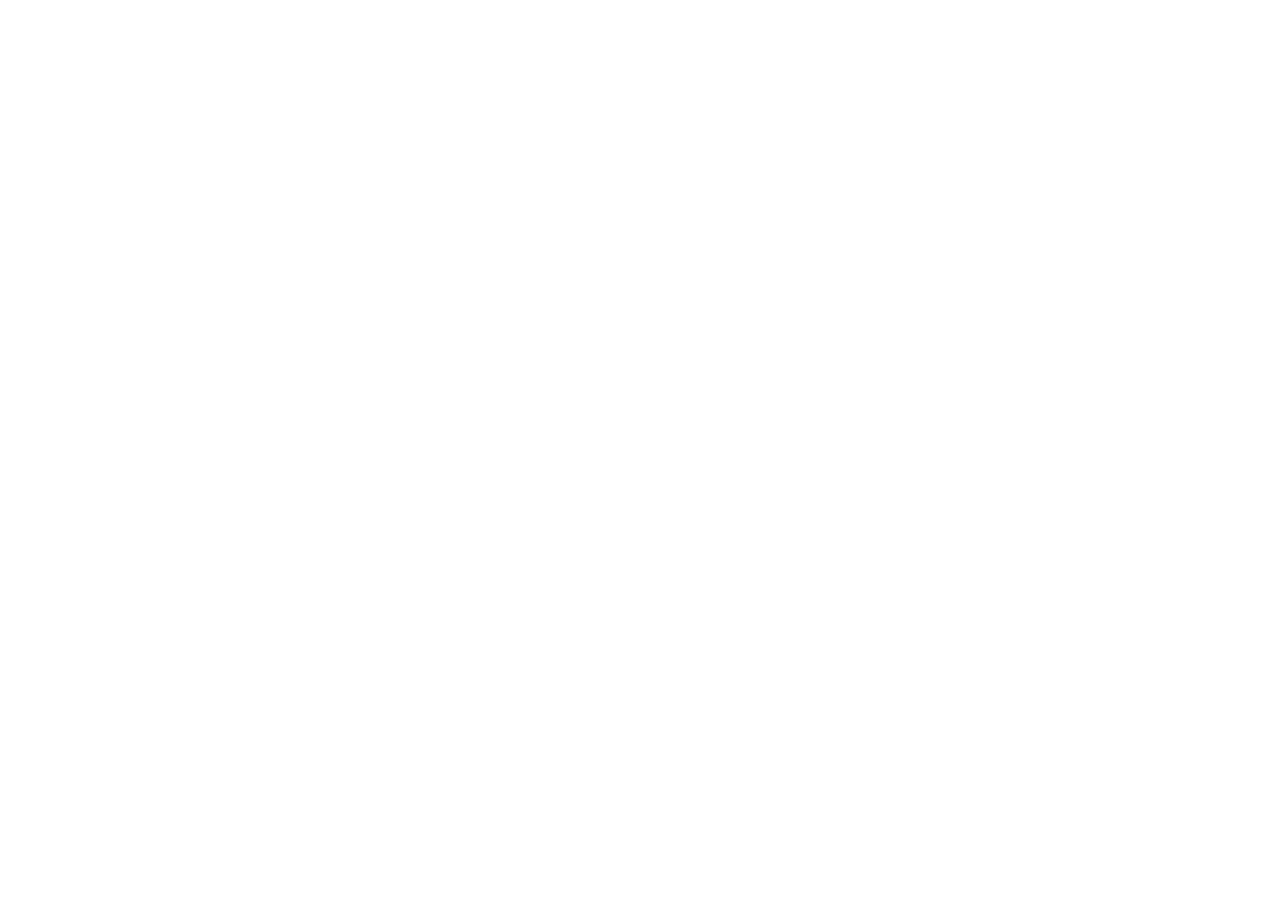
==== html-modules/index.html @ 04733ac5 "add html module" ====
<!DOCTYPE html>
<html lang="en">
<head>
    <meta charset="UTF-8">
    <meta http-equiv="X-UA-Compatible" content="IE=edge">
    <meta name="viewport" content="width=device-width, initial-scale=1.0">
    <title>HTML | Module</title>
</head>
<body>
    
    
</body>
</html>
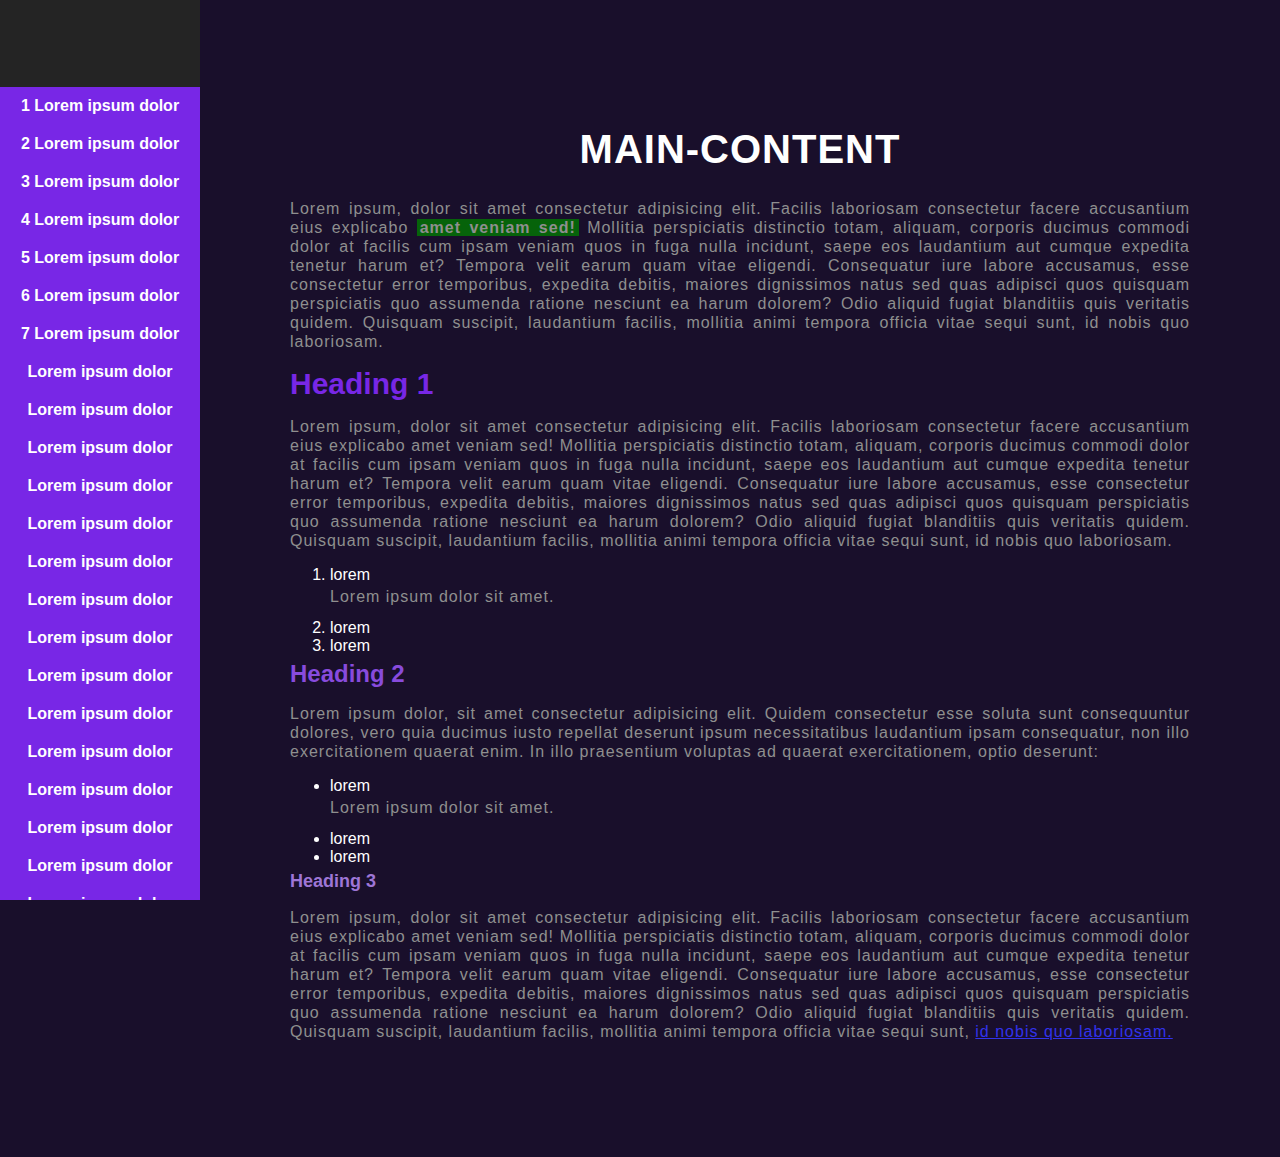
==== commit 675d71ae: "css config" ====
--- a/html-modules/index.html
+++ b/html-modules/index.html
@@ -1,13 +1,119 @@
 <!DOCTYPE html>
 <html lang="en">
-<head>
-    <meta charset="UTF-8">
-    <meta http-equiv="X-UA-Compatible" content="IE=edge">
-    <meta name="viewport" content="width=device-width, initial-scale=1.0">
+  <head>
+    <meta charset="UTF-8" />
+    <meta http-equiv="X-UA-Compatible" content="IE=edge" />
+    <meta name="viewport" content="width=device-width, initial-scale=1.0" />
     <title>HTML | Module</title>
-</head>
-<body>
-    
-    
-</body>
-</html>+    <link rel="stylesheet" href="./assets/css/main.css" />
+  </head>
+  <body>
+
+    <!-- content -->
+    <section id="content">
+      <div class="menu-slidedown">
+        <div class="container">
+          <div class="module">
+            <a href="#">1 Lorem ipsum dolor</a>
+            <a href="#">2 Lorem ipsum dolor</a>
+            <a href="#">3 Lorem ipsum dolor</a>
+            <a href="#">4 Lorem ipsum dolor</a>
+            <a href="#">5 Lorem ipsum dolor</a>
+            <a href="#">6 Lorem ipsum dolor</a>
+            <a href="#">7 Lorem ipsum dolor</a>
+            <a href="#">Lorem ipsum dolor</a>
+            <a href="#">Lorem ipsum dolor</a>
+            <a href="#">Lorem ipsum dolor</a>
+            <a href="#">Lorem ipsum dolor</a>
+            <a href="#">Lorem ipsum dolor</a>
+            <a href="#">Lorem ipsum dolor</a>
+            <a href="#">Lorem ipsum dolor</a>
+            <a href="#">Lorem ipsum dolor</a>
+            <a href="#">Lorem ipsum dolor</a>
+            <a href="#">Lorem ipsum dolor</a>
+            <a href="#">Lorem ipsum dolor</a>
+            <a href="#">Lorem ipsum dolor</a>
+            <a href="#">Lorem ipsum dolor</a>
+            <a href="#">Lorem ipsum dolor</a>
+            <a href="#">Lorem ipsum dolor</a>
+            <a href="#">Lorem ipsum dolor</a>
+            <a href="#">Lorem ipsum dolor</a>
+          </div>
+        </div>
+      </div>
+      <div class="main-content">
+        <div class="container">
+          <p class="title">main-content</p>
+          <p>
+            Lorem ipsum, dolor sit amet consectetur adipisicing elit. Facilis
+            laboriosam consectetur facere accusantium eius explicabo
+            <b>amet veniam sed!</b> Mollitia perspiciatis distinctio totam,
+            aliquam, corporis ducimus commodi dolor at facilis cum ipsam veniam
+            quos in fuga nulla incidunt, saepe eos laudantium aut cumque
+            expedita tenetur harum et? Tempora velit earum quam vitae eligendi.
+            Consequatur iure labore accusamus, esse consectetur error
+            temporibus, expedita debitis, maiores dignissimos natus sed quas
+            adipisci quos quisquam perspiciatis quo assumenda ratione nesciunt
+            ea harum dolorem? Odio aliquid fugiat blanditiis quis veritatis
+            quidem. Quisquam suscipit, laudantium facilis, mollitia animi
+            tempora officia vitae sequi sunt, id nobis quo laboriosam.
+          </p>
+          <h1>heading 1</h1>
+          <p>
+            Lorem ipsum, dolor sit amet consectetur adipisicing elit. Facilis
+            laboriosam consectetur facere accusantium eius explicabo amet veniam
+            sed! Mollitia perspiciatis distinctio totam, aliquam, corporis
+            ducimus commodi dolor at facilis cum ipsam veniam quos in fuga nulla
+            incidunt, saepe eos laudantium aut cumque expedita tenetur harum et?
+            Tempora velit earum quam vitae eligendi. Consequatur iure labore
+            accusamus, esse consectetur error temporibus, expedita debitis,
+            maiores dignissimos natus sed quas adipisci quos quisquam
+            perspiciatis quo assumenda ratione nesciunt ea harum dolorem? Odio
+            aliquid fugiat blanditiis quis veritatis quidem. Quisquam suscipit,
+            laudantium facilis, mollitia animi tempora officia vitae sequi sunt,
+            id nobis quo laboriosam.
+          </p>
+          <ol>
+            <li>
+              lorem
+              <p>Lorem ipsum dolor sit amet.</p>
+            </li>
+            <li>lorem</li>
+            <li>lorem</li>
+          </ol>
+          <h2>heading 2</h2>
+          <p>
+            Lorem ipsum dolor, sit amet consectetur adipisicing elit. Quidem
+            consectetur esse soluta sunt consequuntur dolores, vero quia ducimus
+            iusto repellat deserunt ipsum necessitatibus laudantium ipsam
+            consequatur, non illo exercitationem quaerat enim. In illo
+            praesentium voluptas ad quaerat exercitationem, optio deserunt:
+          </p>
+          <ul>
+            <li>
+              lorem
+              <p>Lorem ipsum dolor sit amet.</p>
+            </li>
+            <li>lorem</li>
+            <li>lorem</li>
+          </ul>
+          <h3>heading 3</h3>
+          <p>
+            Lorem ipsum, dolor sit amet consectetur adipisicing elit. Facilis
+            laboriosam consectetur facere accusantium eius explicabo amet veniam
+            sed! Mollitia perspiciatis distinctio totam, aliquam, corporis
+            ducimus commodi dolor at facilis cum ipsam veniam quos in fuga nulla
+            incidunt, saepe eos laudantium aut cumque expedita tenetur harum et?
+            Tempora velit earum quam vitae eligendi. Consequatur iure labore
+            accusamus, esse consectetur error temporibus, expedita debitis,
+            maiores dignissimos natus sed quas adipisci quos quisquam
+            perspiciatis quo assumenda ratione nesciunt ea harum dolorem? Odio
+            aliquid fugiat blanditiis quis veritatis quidem. Quisquam suscipit,
+            laudantium facilis, mollitia animi tempora officia vitae sequi sunt,
+            <a href="#">id nobis quo laboriosam.</a>
+          </p>
+        </div>
+      </div>
+    </section>
+  </body>
+</html>
--- a/html-modules/assets/css/main.css
+++ b/html-modules/assets/css/main.css
@@ -0,0 +1,232 @@
+nav {
+  width: 360px;
+  height: -moz-max-content;
+  height: max-content;
+  position: fixed;
+  right: -185px;
+  color: white;
+  top: 30px;
+  display: flex;
+  flex-direction: column;
+  align-items: center;
+  font-family: "Montserrat Alternates", sans-serif;
+  font-weight: 500;
+  z-index: 100;
+}
+nav .top-nav {
+  width: 100%;
+  height: -moz-max-content;
+  height: max-content;
+  display: flex;
+  justify-content: flex-start;
+}
+nav .top-nav .menu-icon {
+  margin-bottom: 30px;
+  width: -moz-max-content;
+  width: max-content;
+  height: -moz-max-content;
+  height: max-content;
+  cursor: default;
+}
+nav .top-nav .menu-icon span {
+  font-size: 35px;
+}
+nav .top-nav .theme-switcher {
+  width: -moz-max-content;
+  width: max-content;
+  height: 40px;
+  margin-left: 20px;
+  display: flex;
+  justify-content: center;
+  align-items: center;
+}
+nav .top-nav .theme-switcher .container-switcher {
+  width: 40px;
+  height: -moz-max-content;
+  height: max-content;
+  border-radius: 20px;
+  padding: 1px;
+  border: 1px solid white;
+}
+nav .top-nav .theme-switcher .container-switcher .switcher {
+  width: 18px;
+  height: 18px;
+  border-radius: 20px;
+  background-color: white;
+  margin-left: 0px;
+  transition: 0.5s cubic-bezier(0.165, 0.84, 0.44, 1);
+}
+nav .top-nav .theme-switcher .container-icon-theme {
+  width: 40px;
+  height: 40px;
+  display: flex;
+  justify-content: center;
+  align-items: center;
+  margin-left: 5px;
+}
+nav .top-nav .theme-switcher .container-icon-theme span {
+  font-size: 35px;
+  font-weight: 500;
+  color: orange;
+}
+nav .nav-bar {
+  width: 100%;
+  height: -moz-max-content;
+  height: max-content;
+}
+nav .nav-bar .nav-link {
+  width: 50%;
+  margin-bottom: 5px;
+  border-radius: 5px 0 0 5px;
+  overflow: hidden;
+}
+nav .nav-bar .nav-link.first {
+  transition: 0.3s cubic-bezier(0.2, 0.99, 0.58, 0.98);
+  margin-left: 175px;
+  margin-left: 175px;
+}
+nav .nav-bar .nav-link.second {
+  transition: 0.3s cubic-bezier(0.2, 0.99, 0.58, 0.98) 0.1s;
+  margin-left: 175px;
+}
+nav .nav-bar .nav-link.third {
+  transition: 0.3s cubic-bezier(0.2, 0.99, 0.58, 0.98) 0.2s;
+  margin-left: 175px;
+}
+nav .nav-bar .nav-link.fourth {
+  transition: 0.3s cubic-bezier(0.2, 0.99, 0.58, 0.98) 0.3s;
+  margin-left: 175px;
+}
+nav .nav-bar .nav-link.fifth {
+  transition: 0.3s cubic-bezier(0.2, 0.99, 0.58, 0.98) 0.4s;
+  margin-left: 175px;
+}
+nav .nav-bar .nav-link:hover a {
+  background-color: white;
+  color: #7827e6;
+}
+nav .nav-bar .nav-link a {
+  display: inline-block;
+  width: 100%;
+  padding: 15px 25px;
+  text-decoration: none;
+  background-color: #7827e6;
+  color: white;
+}
+
+section#content {
+  width: 100%;
+  height: -moz-max-content;
+  height: max-content;
+  display: flex;
+  flex-direction: row;
+  position: relative;
+}
+section#content .main-content {
+  width: 100%;
+  height: -moz-max-content;
+  height: max-content;
+  margin-left: 200px;
+  padding: 100px 0;
+}
+section#content .main-content .container {
+  width: 900px;
+  height: -moz-max-content;
+  height: max-content;
+  margin: auto;
+}
+section#content .main-content .container .title {
+  text-align: center;
+  color: white;
+  font-size: 40px;
+  text-transform: uppercase;
+  font-weight: 900;
+}
+section#content .main-content .container h1, section#content .main-content .container h2, section#content .main-content .container h3 {
+  text-transform: capitalize;
+  margin: 5px 0 0;
+}
+section#content .main-content .container h1 {
+  font-size: 30px;
+  color: #7827e6;
+}
+section#content .main-content .container h2 {
+  font-size: 24px;
+  color: #884bdd;
+}
+section#content .main-content .container h3 {
+  font-size: 18px;
+  color: #9e76d6;
+}
+section#content .main-content .container p {
+  color: rgb(143, 143, 143);
+  letter-spacing: 1px;
+  line-height: 19px;
+  text-align: justify;
+}
+section#content .main-content .container a {
+  color: rgb(50, 50, 235);
+}
+section#content .main-content .container b {
+  background-color: rgba(0, 128, 0, 0.753);
+  padding: 0 3px;
+}
+section#content .main-content .container ol, section#content .main-content .container ul {
+  margin: 0;
+}
+section#content .main-content .container li {
+  color: white;
+}
+section#content .main-content .container li p {
+  margin: 3px 0 13px;
+}
+section#content .main-content .container .img-intro {
+  width: 200px;
+  height: -moz-max-content;
+  height: max-content;
+}
+section#content .menu-slidedown {
+  width: 200px;
+  height: 100vh;
+  position: fixed;
+  background-color: rgb(36, 36, 36);
+}
+section#content .menu-slidedown .container {
+  width: 100%;
+  height: 100vh;
+  display: flex;
+  justify-content: center;
+  flex-direction: column;
+  overflow: auto;
+}
+section#content .menu-slidedown .container .module {
+  width: 100%;
+  height: -moz-max-content;
+  height: max-content;
+  height: max-content;
+  display: flex;
+  justify-content: center;
+  flex-direction: column;
+  padding-top: 185px;
+}
+section#content .menu-slidedown .container .module a {
+  width: 100%;
+  height: 100%;
+  padding: 10px 0;
+  text-decoration: none;
+  font-weight: 600;
+  text-align: center;
+  color: white;
+  background-color: #7827e6;
+}
+section#content .menu-slidedown .container .module a:hover {
+  color: #7827e6;
+  background-color: whitesmoke;
+}
+
+body {
+  padding: 0;
+  margin: 0;
+  background-color: #190f2b;
+  font-family: "Montserrat", sans-serif;
+}/*# sourceMappingURL=main.css.map */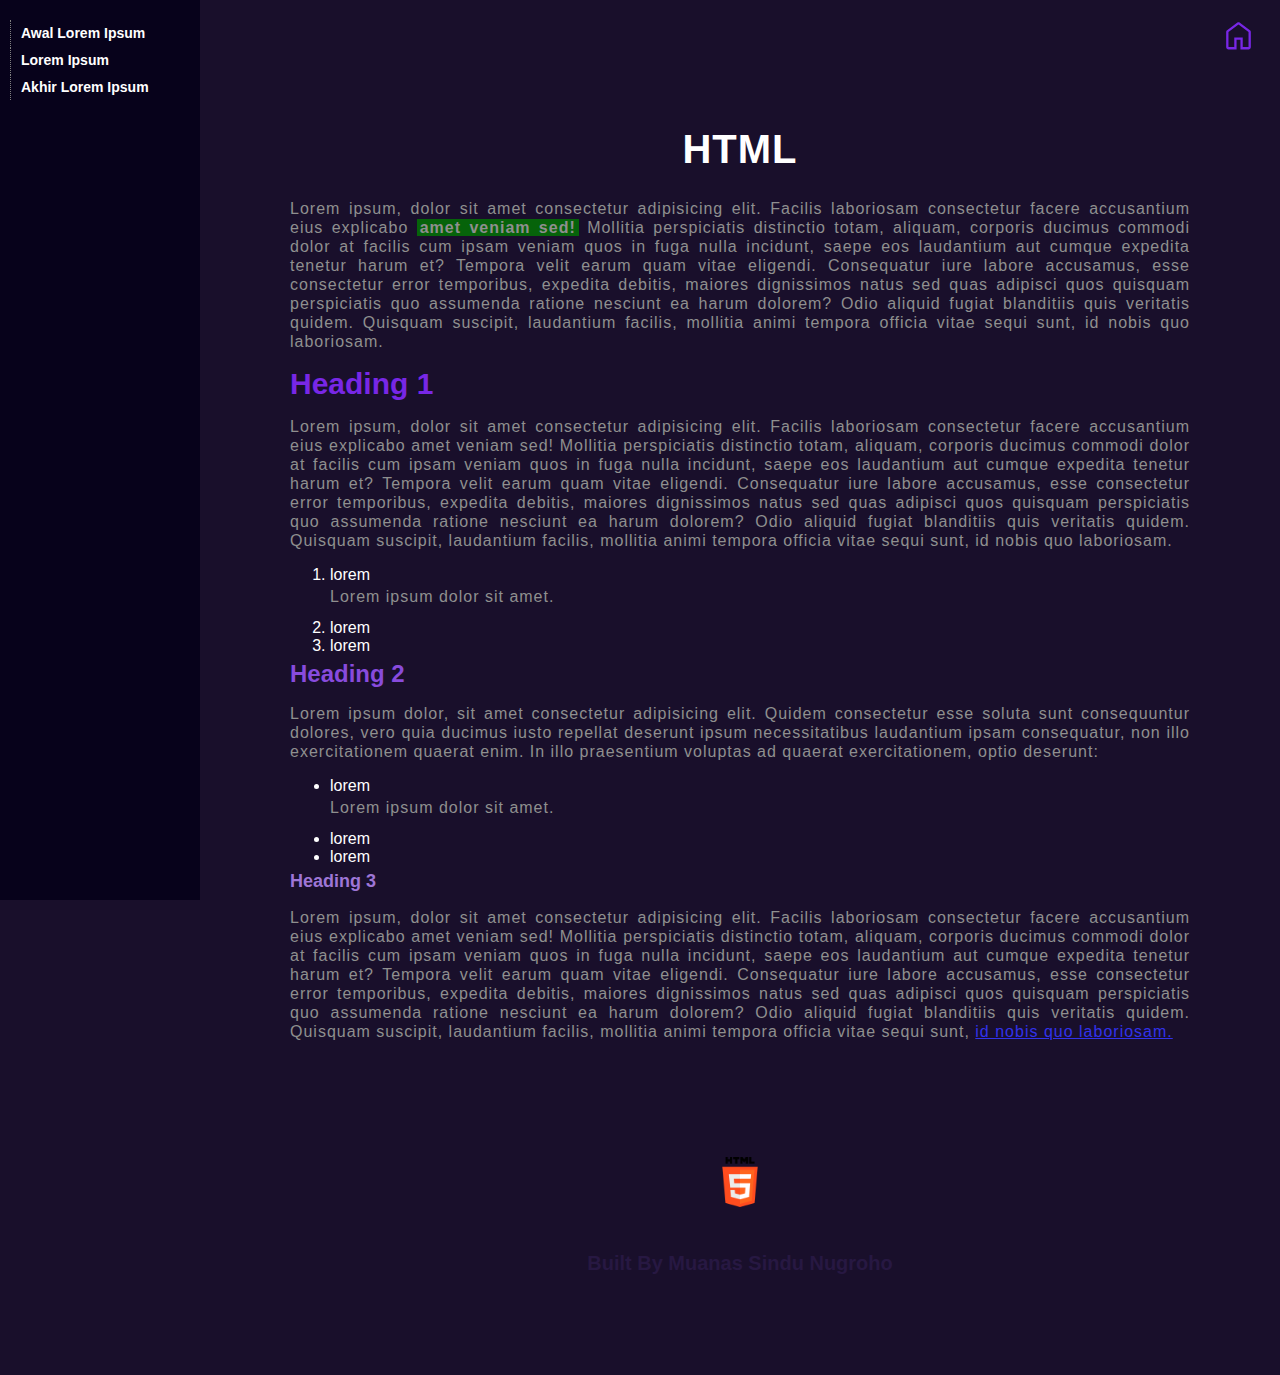
==== commit 164ff420: "config main html module" ====
--- a/html-modules/index.html
+++ b/html-modules/index.html
@@ -9,41 +9,80 @@
   </head>
   <body>
 
+    <!-- nav -->
+    <nav>
+      <a href="./../index.html">
+        <svg xmlns="http://www.w3.org/2000/svg" height="48" viewBox="0 96 960 960" width="48"><path d="M220 876h150V626h220v250h150V486L480 291 220 486v390Zm0 60q-24.75 0-42.375-17.625T160 876V486q0-14.25 6.375-27T184 438l260-195q8.295-6 17.344-9 9.049-3 18.853-3 9.803 0 18.717 3 8.915 3 17.086 9l260 195q11.25 8.25 17.625 21T800 486v390q0 24.75-17.625 42.375T740 936H530V686H430v250H220Zm260-353Z"/></svg>
+      </a>
+    </nav>
+
     <!-- content -->
     <section id="content">
-      <div class="menu-slidedown">
+      <div class="menu-slidedown" id="menuSlidedown">
         <div class="container">
-          <div class="module">
-            <a href="#">1 Lorem ipsum dolor</a>
-            <a href="#">2 Lorem ipsum dolor</a>
-            <a href="#">3 Lorem ipsum dolor</a>
-            <a href="#">4 Lorem ipsum dolor</a>
-            <a href="#">5 Lorem ipsum dolor</a>
-            <a href="#">6 Lorem ipsum dolor</a>
-            <a href="#">7 Lorem ipsum dolor</a>
-            <a href="#">Lorem ipsum dolor</a>
-            <a href="#">Lorem ipsum dolor</a>
-            <a href="#">Lorem ipsum dolor</a>
-            <a href="#">Lorem ipsum dolor</a>
-            <a href="#">Lorem ipsum dolor</a>
-            <a href="#">Lorem ipsum dolor</a>
-            <a href="#">Lorem ipsum dolor</a>
-            <a href="#">Lorem ipsum dolor</a>
-            <a href="#">Lorem ipsum dolor</a>
-            <a href="#">Lorem ipsum dolor</a>
-            <a href="#">Lorem ipsum dolor</a>
-            <a href="#">Lorem ipsum dolor</a>
-            <a href="#">Lorem ipsum dolor</a>
-            <a href="#">Lorem ipsum dolor</a>
-            <a href="#">Lorem ipsum dolor</a>
-            <a href="#">Lorem ipsum dolor</a>
-            <a href="#">Lorem ipsum dolor</a>
+          <!-- <div class="arrow-navigation">
+            <svg xmlns="http://www.w3.org/2000/svg" height="48" viewBox="0 96 960 960" width="48"><path d="M539 794 341 596q-5-5-7-10t-2-11q0-6 2-11t7-10l199-199q9-9 21.5-9t21.5 9q9 9 8.5 22t-9.5 22L406 575l177 177q9 9 9 21t-9 21q-9 9-22 9t-22-9Z"/></svg>
+          </div> -->
+          <div class="module" id="containerModule">
+            <ol class="title-module">
+              <li><a href="#">Awal Lorem Ipsum</a></li>
+              <ul class="sub-module">
+                <li><a href="../index.html">Lorem ipsum</a></li>
+                <li><a href="#">Lorem ipsum</a></li>
+                <li><a href="#">Lorem ipsum</a></li>
+                <li><a href="#">Lorem ipsum</a></li>
+                <li><a href="#">Lorem ipsum</a></li>
+              </ul>
+            </ol>
+            <ol class="title-module">
+              <li><a href="#">Lorem Ipsum</a></li>
+              <ul class="sub-module">
+                <li><a href="#">Lorem ipsum</a></li>
+                <li><a href="#">Lorem ipsum</a></li>
+                <li><a href="#">Lorem ipsum</a></li>
+                <li><a href="#">Lorem ipsum</a></li>
+                <li><a href="#">Lorem ipsum</a></li>
+                <li><a href="#">Lorem ipsum</a></li>
+                <li><a href="#">Lorem ipsum</a></li>
+                <li><a href="#">Lorem ipsum</a></li>
+                <li><a href="#">Lorem ipsum</a></li>
+                <li><a href="#">Lorem ipsum</a></li>
+                <li><a href="#">Lorem ipsum</a></li>
+                <li><a href="#">Lorem ipsum</a></li>
+                <li><a href="#">Lorem ipsum</a></li>
+                <li><a href="#">Lorem ipsum</a></li>
+                <li><a href="#">Lorem ipsum</a></li>
+                <li><a href="#">Lorem ipsum</a></li>
+                <li><a href="#">Lorem ipsum</a></li>
+                <li><a href="#">Lorem ipsum</a></li>
+                <li><a href="#">Lorem ipsum</a></li>
+                <li><a href="#">Lorem ipsum</a></li>
+              </ul>
+            </ol>
+            <ol class="title-module">
+              <li><a href="#">Akhir Lorem Ipsum</a></li>
+              <ul class="sub-module">
+                <li><a href="#">Lorem ipsum</a></li>
+                <li><a href="#">Lorem ipsum</a></li>
+                <li><a href="#">Lorem ipsum</a></li>
+                <li><a href="#">Lorem ipsum</a></li>
+                <li><a href="#">Lorem ipsum</a></li>
+                <li><a href="#">Lorem ipsum</a></li>
+                <li><a href="#">Lorem ipsum</a></li>
+                <li><a href="#">Lorem ipsum</a></li>
+                <li><a href="#">Lorem ipsum</a></li>
+                <li><a href="#">Lorem ipsum</a></li>
+                <li><a href="#">Lorem ipsum</a></li>
+                <li><a href="#">Lorem ipsum</a></li>
+                <li><a href="#">Akhir Lorem ipsum</a></li>
+              </ul>
+            </ol>
           </div>
         </div>
       </div>
-      <div class="main-content">
+      <div class="main-content" id="mainContent">
         <div class="container">
-          <p class="title">main-content</p>
+          <p class="title">HTML</p>
           <p>
             Lorem ipsum, dolor sit amet consectetur adipisicing elit. Facilis
             laboriosam consectetur facere accusantium eius explicabo
@@ -112,8 +151,13 @@
             laudantium facilis, mollitia animi tempora officia vitae sequi sunt,
             <a href="#">id nobis quo laboriosam.</a>
           </p>
+          <div class="footer">
+              <img src="./assets/img/html-5.png" alt="">
+            <h2>Built by Muanas Sindu Nugroho</h2>
+          </div>
         </div>
       </div>
     </section>
+    <script src="./assets/js/app.js"></script>
   </body>
 </html>
--- a/html-modules/assets/css/main.css
+++ b/html-modules/assets/css/main.css
@@ -1,139 +1,62 @@
 nav {
-  width: 360px;
-  height: -moz-max-content;
-  height: max-content;
+  width: 30px;
+  height: 30px;
   position: fixed;
-  right: -185px;
-  color: white;
-  top: 30px;
+  right: 30px;
+  top: 17px;
+  z-index: 10;
+}
+nav a {
+  display: inline-block;
+}
+nav a svg {
+  width: 37px;
+  height: 37px;
+  fill: #7827e6;
+}
+nav a:hover svg {
+  fill: #884bdd;
+}
+
+section#content {
+  width: 100%;
+  height: -moz-max-content;
+  height: max-content;
+  display: flex;
+  flex-direction: row;
+  position: relative;
+}
+section#content .main-content {
+  width: 100%;
+  height: -moz-max-content;
+  height: max-content;
+  margin-left: 200px;
+  padding: 100px 0;
+}
+section#content .main-content .container {
+  width: 900px;
+  height: -moz-max-content;
+  height: max-content;
+  margin: auto;
+}
+section#content .main-content .container .footer {
+  width: 100%;
+  height: -moz-max-content;
+  height: max-content;
+  padding: 80px 0 0 0;
   display: flex;
   flex-direction: column;
-  align-items: center;
-  font-family: "Montserrat Alternates", sans-serif;
-  font-weight: 500;
-  z-index: 100;
-}
-nav .top-nav {
-  width: 100%;
-  height: -moz-max-content;
-  height: max-content;
-  display: flex;
-  justify-content: flex-start;
-}
-nav .top-nav .menu-icon {
-  margin-bottom: 30px;
-  width: -moz-max-content;
-  width: max-content;
-  height: -moz-max-content;
-  height: max-content;
-  cursor: default;
-}
-nav .top-nav .menu-icon span {
-  font-size: 35px;
-}
-nav .top-nav .theme-switcher {
-  width: -moz-max-content;
-  width: max-content;
-  height: 40px;
-  margin-left: 20px;
-  display: flex;
   justify-content: center;
   align-items: center;
 }
-nav .top-nav .theme-switcher .container-switcher {
-  width: 40px;
-  height: -moz-max-content;
-  height: max-content;
-  border-radius: 20px;
-  padding: 1px;
-  border: 1px solid white;
-}
-nav .top-nav .theme-switcher .container-switcher .switcher {
-  width: 18px;
-  height: 18px;
-  border-radius: 20px;
-  background-color: white;
-  margin-left: 0px;
-  transition: 0.5s cubic-bezier(0.165, 0.84, 0.44, 1);
-}
-nav .top-nav .theme-switcher .container-icon-theme {
-  width: 40px;
-  height: 40px;
-  display: flex;
-  justify-content: center;
-  align-items: center;
-  margin-left: 5px;
-}
-nav .top-nav .theme-switcher .container-icon-theme span {
-  font-size: 35px;
-  font-weight: 500;
-  color: orange;
-}
-nav .nav-bar {
-  width: 100%;
-  height: -moz-max-content;
-  height: max-content;
-}
-nav .nav-bar .nav-link {
-  width: 50%;
-  margin-bottom: 5px;
-  border-radius: 5px 0 0 5px;
-  overflow: hidden;
-}
-nav .nav-bar .nav-link.first {
-  transition: 0.3s cubic-bezier(0.2, 0.99, 0.58, 0.98);
-  margin-left: 175px;
-  margin-left: 175px;
-}
-nav .nav-bar .nav-link.second {
-  transition: 0.3s cubic-bezier(0.2, 0.99, 0.58, 0.98) 0.1s;
-  margin-left: 175px;
-}
-nav .nav-bar .nav-link.third {
-  transition: 0.3s cubic-bezier(0.2, 0.99, 0.58, 0.98) 0.2s;
-  margin-left: 175px;
-}
-nav .nav-bar .nav-link.fourth {
-  transition: 0.3s cubic-bezier(0.2, 0.99, 0.58, 0.98) 0.3s;
-  margin-left: 175px;
-}
-nav .nav-bar .nav-link.fifth {
-  transition: 0.3s cubic-bezier(0.2, 0.99, 0.58, 0.98) 0.4s;
-  margin-left: 175px;
-}
-nav .nav-bar .nav-link:hover a {
-  background-color: white;
-  color: #7827e6;
-}
-nav .nav-bar .nav-link a {
-  display: inline-block;
-  width: 100%;
-  padding: 15px 25px;
-  text-decoration: none;
-  background-color: #7827e6;
-  color: white;
-}
-
-section#content {
-  width: 100%;
-  height: -moz-max-content;
-  height: max-content;
-  display: flex;
-  flex-direction: row;
-  position: relative;
-}
-section#content .main-content {
-  width: 100%;
-  height: -moz-max-content;
-  height: max-content;
-  margin-left: 200px;
-  padding: 100px 0;
-}
-section#content .main-content .container {
-  width: 900px;
-  height: -moz-max-content;
-  height: max-content;
-  margin: auto;
+section#content .main-content .container .footer img {
+  width: 50px;
+  margin-bottom: 20px;
+  padding: 20px;
+}
+section#content .main-content .container .footer h2 {
+  color: #271842;
+  font-size: 20px;
 }
 section#content .main-content .container .title {
   text-align: center;
@@ -142,7 +65,9 @@
   text-transform: uppercase;
   font-weight: 900;
 }
-section#content .main-content .container h1, section#content .main-content .container h2, section#content .main-content .container h3 {
+section#content .main-content .container h1,
+section#content .main-content .container h2,
+section#content .main-content .container h3 {
   text-transform: capitalize;
   margin: 5px 0 0;
 }
@@ -164,6 +89,12 @@
   line-height: 19px;
   text-align: justify;
 }
+section#content .main-content .container .red-text {
+  color: red;
+}
+section#content .main-content .container .yellow-text {
+  color: yellow;
+}
 section#content .main-content .container a {
   color: rgb(50, 50, 235);
 }
@@ -171,7 +102,8 @@
   background-color: rgba(0, 128, 0, 0.753);
   padding: 0 3px;
 }
-section#content .main-content .container ol, section#content .main-content .container ul {
+section#content .main-content .container ol,
+section#content .main-content .container ul {
   margin: 0;
 }
 section#content .main-content .container li {
@@ -187,41 +119,110 @@
 }
 section#content .menu-slidedown {
   width: 200px;
+  height: 100%;
+  position: fixed;
+  background-color: #07021b;
+}
+section#content .menu-slidedown .container {
+  width: 100%;
   height: 100vh;
-  position: fixed;
-  background-color: rgb(36, 36, 36);
-}
-section#content .menu-slidedown .container {
-  width: 100%;
-  height: 100vh;
-  display: flex;
+  overflow: auto;
+  position: relative;
+}
+section#content .menu-slidedown .container .module {
+  width: 100%;
+  height: -moz-max-content;
+  height: max-content;
+  padding: 20px 0;
+}
+section#content .menu-slidedown .container .module ol {
+  list-style: none;
+  padding: 0 10px;
+  margin: 0;
+}
+section#content .menu-slidedown .container .module ol li {
+  font-weight: 700;
+}
+section#content .menu-slidedown .container .module ol li:hover {
+  background-color: grey;
+}
+section#content .menu-slidedown .container .module ol li:hover a {
+  border-left: 1px dotted white;
+}
+section#content .menu-slidedown .container .module ol li a {
+  width: 100%;
+  display: inline-block;
+  box-sizing: border-box;
+  padding: 5px 10px;
+  text-decoration: none;
+  border-left: 1px dotted grey;
+  margin-bottom: 1px;
+  color: white;
+  font-size: 14px;
+}
+section#content .menu-slidedown .container .module ol ul {
+  display: none;
+  list-style: none;
+  padding-left: 15px;
+}
+section#content .menu-slidedown .container .module ol ul li a {
+  position: relative;
+  display: block;
+  padding: 3px 10px;
+  font-weight: normal;
+}
+section#content .menu-slidedown .container .module ol ul li a::before {
+  content: "";
+  border: 1px dotted grey;
+  position: absolute;
+  left: 0;
+}
+
+footer {
+  z-index: 2;
+  background-color: #000000;
+  width: 100%;
+  height: -moz-max-content;
+  height: max-content;
+  position: relative;
+  z-index: 10;
+}
+footer .container {
+  padding: 0px 30px 100px 30px;
+  display: flex;
+  flex-direction: column;
+}
+footer .container .bottom-footer {
+  width: 100%;
+  height: -moz-max-content;
+  height: max-content;
+  display: flex;
+  flex-direction: column;
   justify-content: center;
-  flex-direction: column;
-  overflow: auto;
-}
-section#content .menu-slidedown .container .module {
-  width: 100%;
-  height: -moz-max-content;
-  height: max-content;
-  height: max-content;
-  display: flex;
-  justify-content: center;
-  flex-direction: column;
-  padding-top: 185px;
-}
-section#content .menu-slidedown .container .module a {
-  width: 100%;
+  align-items: center;
+}
+footer .container .bottom-footer .sosmed-container {
+  width: 100%;
+  height: 40px;
+  display: flex;
+  justify-content: space-evenly;
+  align-self: flex-end;
+  margin: 50px 0;
+}
+footer .container .bottom-footer .sosmed-container a {
+  text-decoration: none;
   height: 100%;
-  padding: 10px 0;
-  text-decoration: none;
-  font-weight: 600;
-  text-align: center;
-  color: white;
-  background-color: #7827e6;
-}
-section#content .menu-slidedown .container .module a:hover {
+  margin: 0 10px;
+}
+footer .container .bottom-footer .sosmed-container a img {
+  height: 100%;
+}
+footer .container .bottom-footer .developer {
+  width: -moz-max-content;
+  width: max-content;
   color: #7827e6;
-  background-color: whitesmoke;
+  margin-top: 30px;
+  font-weight: 700;
 }
 
 body {
